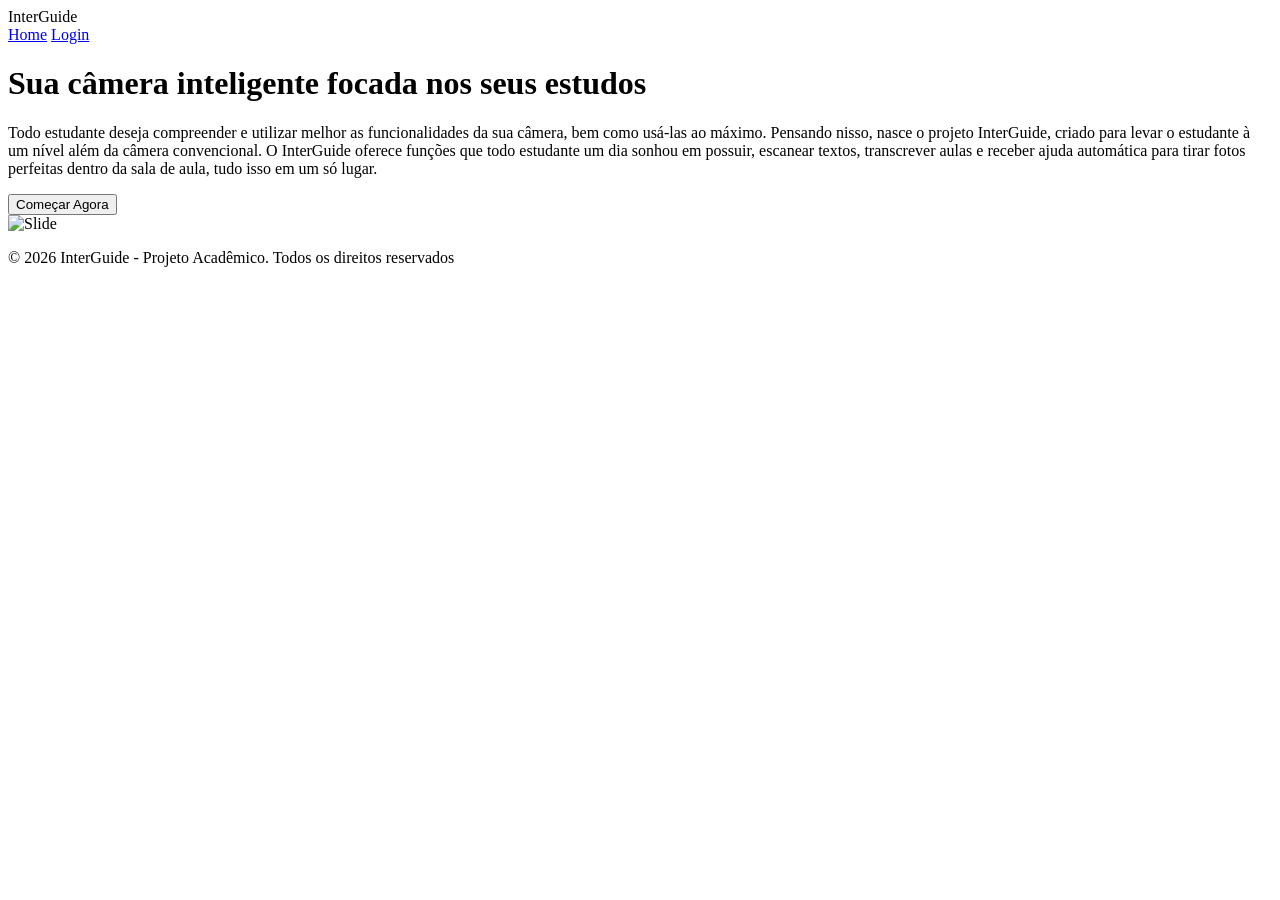
==== index.html @ 3b6ba4f0 "feat: producao do index.html e implementacao com js" ====
<!DOCTYPE html>
<html lang="pt-br">
<head>
    <meta charset="UTF-8">
    <meta name="viewport" content="width=device-width, initial-scale=1.0">
    <title>InterGuide</title>

    <!-- ESSA LINHA FAZ REFERÊNCIA O CSS -->
    <link rel="stylesheet" href="./src/css/principal.css">

    <link rel="preconnect" href="https://fonts.googleapis.com">
    <link rel="preconnect" href="https://fonts.gstatic.com" crossorigin>
    <link href="https://fonts.googleapis.com/css2?family=Noto+Sans:ital,wght@0,100..900;1,100..900&display=swap" rel="stylesheet">

</head>
<body>
    
    <nav>
        <div class="logo">InterGuide</div>
        <div class="menu">
            <a href="dashboard.html" id="botao2">Home</a>
            <a href="login.html" >Login</a>
        </div>
    </nav>

    <div class="inicio">
        <!-- SESSÃO HERO -->
        <div class="hero">
            <h1>Sua câmera inteligente focada nos seus estudos</h1>
            <p>
                Todo estudante deseja compreender e utilizar melhor as funcionalidades da sua câmera,
                bem como usá-las ao máximo. Pensando nisso, nasce o projeto InterGuide, criado para
                levar o estudante à um nível além da câmera convencional. O InterGuide oferece funções
                que todo estudante um dia sonhou em possuir, escanear textos, transcrever aulas e
                receber ajuda automática para tirar fotos perfeitas dentro da sala de aula, tudo
                isso em um só lugar.
            </p>
            <button class="btn" id="btnComecar">Começar Agora</button>
        </div>

        <!-- IMAGENS SLIDESHOW -->
        <div class="slideshow">
            <img id="slide" src="img/slide1.png" alt="Slide">
        </div>
    </div>
    <footer>
        <p>
           &copy;  2026 InterGuide - Projeto Acadêmico. Todos os direitos reservados
            
        </p>
    </footer>

    <!-- A PARTE DO JAVASCRIPT -->
     <script src="./src/js/app.js"></script>

</body>
</html>
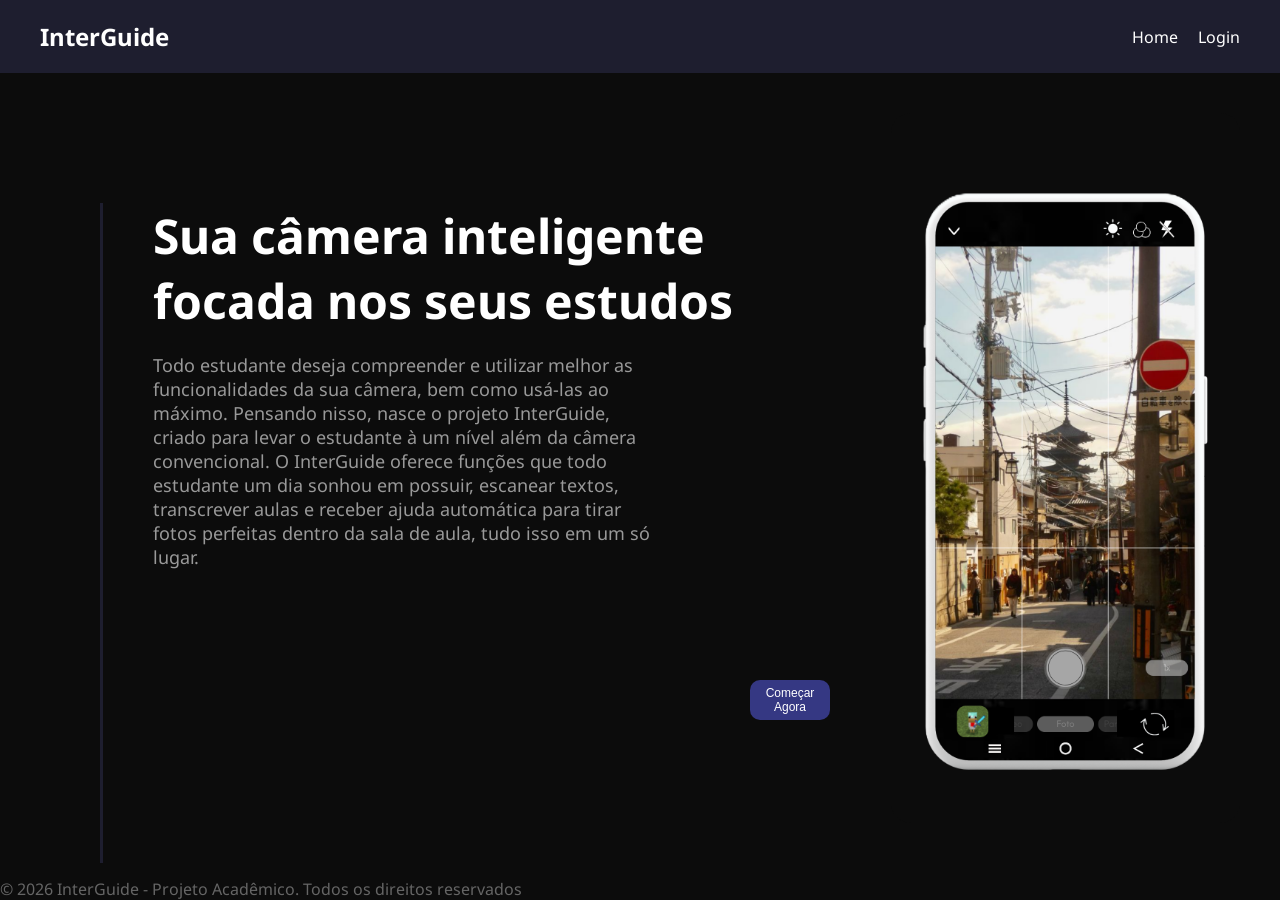
==== commit ab1c0095: "style: implementacao principal.css ao index.html" ====
--- a/index.html
+++ b/index.html
@@ -40,7 +40,7 @@
 
         <!-- IMAGENS SLIDESHOW -->
         <div class="slideshow">
-            <img id="slide" src="img/slide1.png" alt="Slide">
+            <img id="slide" src="./src/images/slide1.png" alt="Slide">
         </div>
     </div>
     <footer>
--- a/src/css/principal.css
+++ b/src/css/principal.css
@@ -0,0 +1,321 @@
+/* RESET */
+*{
+    margin: 0;
+    padding: 0;
+    box-sizing: border-box;
+    background-color: #0c0c0c;
+}
+
+/* BODY */
+body{
+    font-family: Noto Sans, sans-serif;
+    background-color: #f5f5f5;
+    color: #222;
+}
+/* NAVBAR */
+nav{
+    background-color: #1E1E2F;
+    color: white;
+    display: flex;
+    justify-content: space-between;
+    align-items: center;
+    padding: 20px 40px;
+}
+/* LOGO */
+.logo{
+    font-size: 24px;
+    font-weight: bold;
+    background-color: transparent;
+}
+
+footer {
+    position: absolute;
+    bottom: 0;
+    color: #656565;
+}
+
+/* MENU */
+.menu{
+    display: flex;
+    gap: 20px;
+        background-color: transparent;
+}
+
+.menu a{
+    color: white;
+    text-decoration: none;
+    transition: 0.3s;
+    background-color: transparent;
+}
+
+.menu a:hover{
+    color: #A259FF;
+}
+
+.inicio {
+    display:flex;
+    flex-direction: row;
+}
+
+/* HERO */
+.hero{
+    height: 660px;
+
+    display: flex;
+    align-items: start;
+    flex-direction: column;
+    text-align: start;
+    padding-left: 50px;
+    margin: 130px 0 0 100px;
+    border-left: solid #1E1E2F
+}
+
+/* TITULO */
+.hero h1{
+    font-size: 48px;
+    margin-bottom: 20px;
+    margin-right: 100px;
+    max-width: 800px;
+    color: white;
+}
+
+/* TEXTO */
+.hero p{
+    font-size: 18px;
+    max-width: 500px;
+    margin-bottom: 30px;
+    justify-content: start;
+    color: rgb(153, 153, 153);
+}
+/* HERO */
+.dashboard-hero{
+    height: 300px;
+
+    display: flex;
+    align-items: start;
+    flex-direction: column;
+    text-align: start;
+    padding-left: 50px;
+    margin: 130px 0 0 100px;
+    border-left: solid #1E1E2F
+}
+
+/* TITULO */
+.dashboard-hero h1{
+    font-size: 48px;
+    margin-bottom: 20px;
+    margin-right: 100px;
+    max-width: 800px;
+    color: white;
+}
+
+/* TEXTO */
+.dashboard-hero p{
+    font-size: 18px;
+    max-width: 800px;
+    margin-bottom: 30px;
+    justify-content: start;
+    color: rgb(153, 153, 153);
+}
+
+
+/* BOTÃO */
+.btn{
+    position: absolute;
+
+    background-color: #5b60ee86;
+    color: white;
+
+    border: none;
+    border-radius: 10px;
+    cursor: pointer;
+    font-size: 12px;
+    transition: 0.3s;
+    width: 80px;
+    height: 40px;
+
+    bottom: 180px;
+    left: 750px;
+}
+
+/* EFEITO DO BOTÃO */
+.btn:hover{
+    background-color: #A259FF;
+    transform: scale(1.02);
+}
+
+#btnComecar{
+    align-self: center;
+}
+
+.btn guiaBtn .btn audioBtn .btn scannerBtn .btn temaBtn{
+    position:absolute;
+    margin-top: auto;
+    max-width: 50px;
+}
+
+/* CARDS */
+.cards{
+    display: flex;
+    justify-content: center;
+    gap: 20px;
+    flex-wrap: wrap;
+    padding: 40px;
+}
+
+/* CARD */
+.card{
+    display: flex;
+    flex-direction: column;
+    background-color: rgba(111, 98, 230, 0.178);
+    border: 0.5px solid #ffffff;
+    width: 600px;
+    height: 500px;
+    padding: 20px;
+    border-radius: 15px;
+    box-shadow: 0 4px 10px rgba(0,0,0,0.1);
+    transition: 0.3s;
+
+    color: #ffffff;
+
+}
+
+/* EFEITO CARD */
+/* .card:hover{
+    transform: translateY(-10px) scale(1.03);
+    box-shadow: 0 8px 20px rgba(0,0,0,0.2);
+    background-color: #ccb9ff;
+    color: #383838;
+} */
+
+/* TITULO CARD */
+.card h2{
+    margin-bottom: 15px;
+    background-color: transparent;
+}
+
+/* TEXTO CARD */
+.card p{
+    margin-bottom: 20px;
+    background-color: transparent;
+}
+.btn-area{
+    margin-top: auto;
+    background-color: transparent;
+}
+
+/* FORMULÁRIO */
+.form-container{
+    height: 100vh;
+    display: flex;
+    justify-content: center;
+    align-items: center;
+}
+
+/* FORM */
+form{
+    background-color: rgb(221, 221, 221);
+    padding: 40px;
+    border-radius: 15px;
+    width: 350px;
+    display: flex;
+    flex-direction: column;
+    gap: 15px;
+    box-shadow: 0 4px 10px rgba(0,0,0,0.1);
+}
+form h1{
+    background-color: transparent;
+}
+
+
+/* INPUTS */
+input{
+    padding: 12px;
+    border: 1px solid #aaaaaa;
+    border-radius: 8px;
+    font-size: 16px;
+    background-color: rgb(197, 197, 197);
+
+    transition: all 0.5s ease;
+}
+
+input:focus{
+    outline: none;
+    border-color: #5B5FEE;
+    box-shadow: 0 0 5px rgba(91, 95, 238, 0.5);
+    background-color: #bdbffc;
+}
+
+/* SLIDESHOW */
+.slideshow{
+    display: flex;
+    justify-content: center;
+    padding: 40px;
+}
+
+.slideshow img{
+    width: 100%;
+    max-width: 450px;
+    border-radius: 20px;
+    object-fit: cover;
+}
+
+/* MODO ESCURO */
+.dark{
+    background-color: #121212;
+    color: white;
+}
+.dark .card{
+    background-color: #1E1E2F;
+    color: white;
+}
+.dark nav{
+    background-color: black;
+}
+
+/* PREVIEW */
+#preview{
+    margin-top: 20px;
+    border-radius: 15px;
+    box-shadow: 0 4px 10px rgba(0,0,0,0.2);
+}
+
+/* RESULTADO */
+#resultado{
+    position: absolute;
+    bottom: 90px;
+    right: 100px
+}
+
+/* TEXTAREA */
+textarea{
+    width: 80%;
+    max-width: 700px;
+    height: 250px;
+    margin-top: 30px;
+    padding: 20px;
+    border-radius: 15px;
+    border: 1px solid #ccc;
+    resize: none;
+    font-size: 16px;
+    box-shadow: 0 4px 10px rgba(0,0,0,0.1);
+}
+
+/* BOTÕES ÁUDIO */
+.audio-buttons{
+    display: flex;
+    gap: 20px;
+    margin-top: 20px;
+    flex-wrap: wrap;
+    justify-content: center;
+}
+
+#lousa{
+    max-width: 500px;
+}
+
+#textoExtraido{
+    text-transform: uppercase;
+    line-height: 25px;
+    white-space: pre-wrap;
+}
